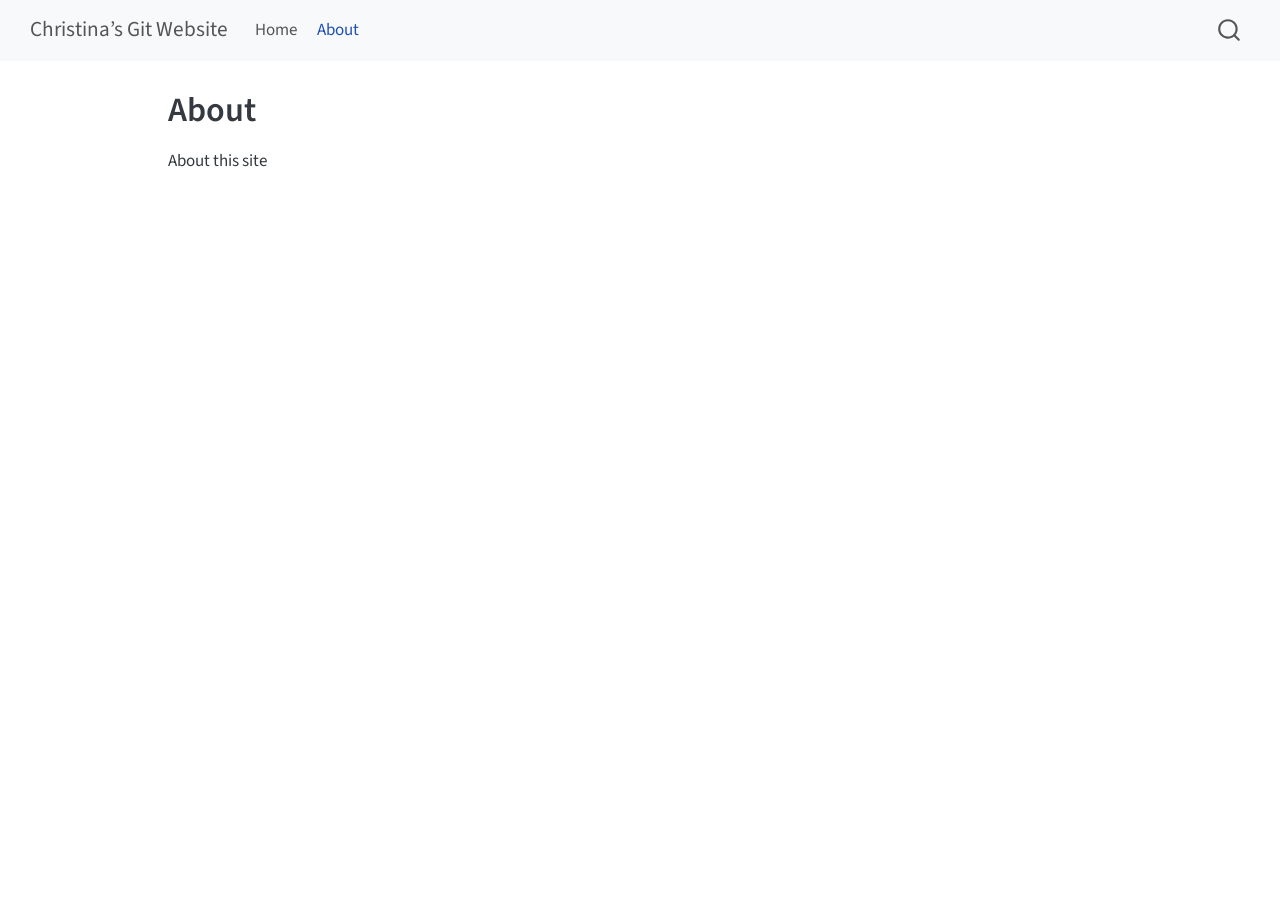
==== docs/about.html @ 49236083 "Create website" ====
<!DOCTYPE html>
<html xmlns="http://www.w3.org/1999/xhtml" lang="en" xml:lang="en"><head>

<meta charset="utf-8">
<meta name="generator" content="quarto-1.7.33">

<meta name="viewport" content="width=device-width, initial-scale=1.0, user-scalable=yes">


<title>About – Christina’s Git Website</title>
<style>
code{white-space: pre-wrap;}
span.smallcaps{font-variant: small-caps;}
div.columns{display: flex; gap: min(4vw, 1.5em);}
div.column{flex: auto; overflow-x: auto;}
div.hanging-indent{margin-left: 1.5em; text-indent: -1.5em;}
ul.task-list{list-style: none;}
ul.task-list li input[type="checkbox"] {
  width: 0.8em;
  margin: 0 0.8em 0.2em -1em; /* quarto-specific, see https://github.com/quarto-dev/quarto-cli/issues/4556 */ 
  vertical-align: middle;
}
</style>


<script src="site_libs/quarto-nav/quarto-nav.js"></script>
<script src="site_libs/quarto-nav/headroom.min.js"></script>
<script src="site_libs/clipboard/clipboard.min.js"></script>
<script src="site_libs/quarto-search/autocomplete.umd.js"></script>
<script src="site_libs/quarto-search/fuse.min.js"></script>
<script src="site_libs/quarto-search/quarto-search.js"></script>
<meta name="quarto:offset" content="./">
<script src="site_libs/quarto-html/quarto.js" type="module"></script>
<script src="site_libs/quarto-html/tabsets/tabsets.js" type="module"></script>
<script src="site_libs/quarto-html/popper.min.js"></script>
<script src="site_libs/quarto-html/tippy.umd.min.js"></script>
<script src="site_libs/quarto-html/anchor.min.js"></script>
<link href="site_libs/quarto-html/tippy.css" rel="stylesheet">
<link href="site_libs/quarto-html/quarto-syntax-highlighting-ea385d0e468b0dd5ea5bf0780b1290d9.css" rel="stylesheet" id="quarto-text-highlighting-styles">
<script src="site_libs/bootstrap/bootstrap.min.js"></script>
<link href="site_libs/bootstrap/bootstrap-icons.css" rel="stylesheet">
<link href="site_libs/bootstrap/bootstrap-c1fac2584b48ed01fb6e278e36375074.min.css" rel="stylesheet" append-hash="true" id="quarto-bootstrap" data-mode="light">
<script id="quarto-search-options" type="application/json">{
  "location": "navbar",
  "copy-button": false,
  "collapse-after": 3,
  "panel-placement": "end",
  "type": "overlay",
  "limit": 50,
  "keyboard-shortcut": [
    "f",
    "/",
    "s"
  ],
  "show-item-context": false,
  "language": {
    "search-no-results-text": "No results",
    "search-matching-documents-text": "matching documents",
    "search-copy-link-title": "Copy link to search",
    "search-hide-matches-text": "Hide additional matches",
    "search-more-match-text": "more match in this document",
    "search-more-matches-text": "more matches in this document",
    "search-clear-button-title": "Clear",
    "search-text-placeholder": "",
    "search-detached-cancel-button-title": "Cancel",
    "search-submit-button-title": "Submit",
    "search-label": "Search"
  }
}</script>


<link rel="stylesheet" href="styles.css">
</head>

<body class="nav-fixed quarto-light">

<div id="quarto-search-results"></div>
  <header id="quarto-header" class="headroom fixed-top">
    <nav class="navbar navbar-expand-lg " data-bs-theme="dark">
      <div class="navbar-container container-fluid">
      <div class="navbar-brand-container mx-auto">
    <a class="navbar-brand" href="./index.html">
    <span class="navbar-title">Christina’s Git Website</span>
    </a>
  </div>
            <div id="quarto-search" class="" title="Search"></div>
          <button class="navbar-toggler" type="button" data-bs-toggle="collapse" data-bs-target="#navbarCollapse" aria-controls="navbarCollapse" role="menu" aria-expanded="false" aria-label="Toggle navigation" onclick="if (window.quartoToggleHeadroom) { window.quartoToggleHeadroom(); }">
  <span class="navbar-toggler-icon"></span>
</button>
          <div class="collapse navbar-collapse" id="navbarCollapse">
            <ul class="navbar-nav navbar-nav-scroll me-auto">
  <li class="nav-item">
    <a class="nav-link" href="./index.html"> 
<span class="menu-text">Home</span></a>
  </li>  
  <li class="nav-item">
    <a class="nav-link active" href="./about.html" aria-current="page"> 
<span class="menu-text">About</span></a>
  </li>  
</ul>
          </div> <!-- /navcollapse -->
            <div class="quarto-navbar-tools">
</div>
      </div> <!-- /container-fluid -->
    </nav>
</header>
<!-- content -->
<div id="quarto-content" class="quarto-container page-columns page-rows-contents page-layout-article page-navbar">
<!-- sidebar -->
<!-- margin-sidebar -->
    <div id="quarto-margin-sidebar" class="sidebar margin-sidebar zindex-bottom">
        
    </div>
<!-- main -->
<main class="content" id="quarto-document-content">

<header id="title-block-header" class="quarto-title-block default">
<div class="quarto-title">
<h1 class="title">About</h1>
</div>



<div class="quarto-title-meta">

    
  
    
  </div>
  


</header>


<p>About this site</p>



</main> <!-- /main -->
<script id="quarto-html-after-body" type="application/javascript">
  window.document.addEventListener("DOMContentLoaded", function (event) {
    const icon = "";
    const anchorJS = new window.AnchorJS();
    anchorJS.options = {
      placement: 'right',
      icon: icon
    };
    anchorJS.add('.anchored');
    const isCodeAnnotation = (el) => {
      for (const clz of el.classList) {
        if (clz.startsWith('code-annotation-')) {                     
          return true;
        }
      }
      return false;
    }
    const onCopySuccess = function(e) {
      // button target
      const button = e.trigger;
      // don't keep focus
      button.blur();
      // flash "checked"
      button.classList.add('code-copy-button-checked');
      var currentTitle = button.getAttribute("title");
      button.setAttribute("title", "Copied!");
      let tooltip;
      if (window.bootstrap) {
        button.setAttribute("data-bs-toggle", "tooltip");
        button.setAttribute("data-bs-placement", "left");
        button.setAttribute("data-bs-title", "Copied!");
        tooltip = new bootstrap.Tooltip(button, 
          { trigger: "manual", 
            customClass: "code-copy-button-tooltip",
            offset: [0, -8]});
        tooltip.show();    
      }
      setTimeout(function() {
        if (tooltip) {
          tooltip.hide();
          button.removeAttribute("data-bs-title");
          button.removeAttribute("data-bs-toggle");
          button.removeAttribute("data-bs-placement");
        }
        button.setAttribute("title", currentTitle);
        button.classList.remove('code-copy-button-checked');
      }, 1000);
      // clear code selection
      e.clearSelection();
    }
    const getTextToCopy = function(trigger) {
        const codeEl = trigger.previousElementSibling.cloneNode(true);
        for (const childEl of codeEl.children) {
          if (isCodeAnnotation(childEl)) {
            childEl.remove();
          }
        }
        return codeEl.innerText;
    }
    const clipboard = new window.ClipboardJS('.code-copy-button:not([data-in-quarto-modal])', {
      text: getTextToCopy
    });
    clipboard.on('success', onCopySuccess);
    if (window.document.getElementById('quarto-embedded-source-code-modal')) {
      const clipboardModal = new window.ClipboardJS('.code-copy-button[data-in-quarto-modal]', {
        text: getTextToCopy,
        container: window.document.getElementById('quarto-embedded-source-code-modal')
      });
      clipboardModal.on('success', onCopySuccess);
    }
      var localhostRegex = new RegExp(/^(?:http|https):\/\/localhost\:?[0-9]*\//);
      var mailtoRegex = new RegExp(/^mailto:/);
        var filterRegex = new RegExp('/' + window.location.host + '/');
      var isInternal = (href) => {
          return filterRegex.test(href) || localhostRegex.test(href) || mailtoRegex.test(href);
      }
      // Inspect non-navigation links and adorn them if external
     var links = window.document.querySelectorAll('a[href]:not(.nav-link):not(.navbar-brand):not(.toc-action):not(.sidebar-link):not(.sidebar-item-toggle):not(.pagination-link):not(.no-external):not([aria-hidden]):not(.dropdown-item):not(.quarto-navigation-tool):not(.about-link)');
      for (var i=0; i<links.length; i++) {
        const link = links[i];
        if (!isInternal(link.href)) {
          // undo the damage that might have been done by quarto-nav.js in the case of
          // links that we want to consider external
          if (link.dataset.originalHref !== undefined) {
            link.href = link.dataset.originalHref;
          }
        }
      }
    function tippyHover(el, contentFn, onTriggerFn, onUntriggerFn) {
      const config = {
        allowHTML: true,
        maxWidth: 500,
        delay: 100,
        arrow: false,
        appendTo: function(el) {
            return el.parentElement;
        },
        interactive: true,
        interactiveBorder: 10,
        theme: 'quarto',
        placement: 'bottom-start',
      };
      if (contentFn) {
        config.content = contentFn;
      }
      if (onTriggerFn) {
        config.onTrigger = onTriggerFn;
      }
      if (onUntriggerFn) {
        config.onUntrigger = onUntriggerFn;
      }
      window.tippy(el, config); 
    }
    const noterefs = window.document.querySelectorAll('a[role="doc-noteref"]');
    for (var i=0; i<noterefs.length; i++) {
      const ref = noterefs[i];
      tippyHover(ref, function() {
        // use id or data attribute instead here
        let href = ref.getAttribute('data-footnote-href') || ref.getAttribute('href');
        try { href = new URL(href).hash; } catch {}
        const id = href.replace(/^#\/?/, "");
        const note = window.document.getElementById(id);
        if (note) {
          return note.innerHTML;
        } else {
          return "";
        }
      });
    }
    const xrefs = window.document.querySelectorAll('a.quarto-xref');
    const processXRef = (id, note) => {
      // Strip column container classes
      const stripColumnClz = (el) => {
        el.classList.remove("page-full", "page-columns");
        if (el.children) {
          for (const child of el.children) {
            stripColumnClz(child);
          }
        }
      }
      stripColumnClz(note)
      if (id === null || id.startsWith('sec-')) {
        // Special case sections, only their first couple elements
        const container = document.createElement("div");
        if (note.children && note.children.length > 2) {
          container.appendChild(note.children[0].cloneNode(true));
          for (let i = 1; i < note.children.length; i++) {
            const child = note.children[i];
            if (child.tagName === "P" && child.innerText === "") {
              continue;
            } else {
              container.appendChild(child.cloneNode(true));
              break;
            }
          }
          if (window.Quarto?.typesetMath) {
            window.Quarto.typesetMath(container);
          }
          return container.innerHTML
        } else {
          if (window.Quarto?.typesetMath) {
            window.Quarto.typesetMath(note);
          }
          return note.innerHTML;
        }
      } else {
        // Remove any anchor links if they are present
        const anchorLink = note.querySelector('a.anchorjs-link');
        if (anchorLink) {
          anchorLink.remove();
        }
        if (window.Quarto?.typesetMath) {
          window.Quarto.typesetMath(note);
        }
        if (note.classList.contains("callout")) {
          return note.outerHTML;
        } else {
          return note.innerHTML;
        }
      }
    }
    for (var i=0; i<xrefs.length; i++) {
      const xref = xrefs[i];
      tippyHover(xref, undefined, function(instance) {
        instance.disable();
        let url = xref.getAttribute('href');
        let hash = undefined; 
        if (url.startsWith('#')) {
          hash = url;
        } else {
          try { hash = new URL(url).hash; } catch {}
        }
        if (hash) {
          const id = hash.replace(/^#\/?/, "");
          const note = window.document.getElementById(id);
          if (note !== null) {
            try {
              const html = processXRef(id, note.cloneNode(true));
              instance.setContent(html);
            } finally {
              instance.enable();
              instance.show();
            }
          } else {
            // See if we can fetch this
            fetch(url.split('#')[0])
            .then(res => res.text())
            .then(html => {
              const parser = new DOMParser();
              const htmlDoc = parser.parseFromString(html, "text/html");
              const note = htmlDoc.getElementById(id);
              if (note !== null) {
                const html = processXRef(id, note);
                instance.setContent(html);
              } 
            }).finally(() => {
              instance.enable();
              instance.show();
            });
          }
        } else {
          // See if we can fetch a full url (with no hash to target)
          // This is a special case and we should probably do some content thinning / targeting
          fetch(url)
          .then(res => res.text())
          .then(html => {
            const parser = new DOMParser();
            const htmlDoc = parser.parseFromString(html, "text/html");
            const note = htmlDoc.querySelector('main.content');
            if (note !== null) {
              // This should only happen for chapter cross references
              // (since there is no id in the URL)
              // remove the first header
              if (note.children.length > 0 && note.children[0].tagName === "HEADER") {
                note.children[0].remove();
              }
              const html = processXRef(null, note);
              instance.setContent(html);
            } 
          }).finally(() => {
            instance.enable();
            instance.show();
          });
        }
      }, function(instance) {
      });
    }
        let selectedAnnoteEl;
        const selectorForAnnotation = ( cell, annotation) => {
          let cellAttr = 'data-code-cell="' + cell + '"';
          let lineAttr = 'data-code-annotation="' +  annotation + '"';
          const selector = 'span[' + cellAttr + '][' + lineAttr + ']';
          return selector;
        }
        const selectCodeLines = (annoteEl) => {
          const doc = window.document;
          const targetCell = annoteEl.getAttribute("data-target-cell");
          const targetAnnotation = annoteEl.getAttribute("data-target-annotation");
          const annoteSpan = window.document.querySelector(selectorForAnnotation(targetCell, targetAnnotation));
          const lines = annoteSpan.getAttribute("data-code-lines").split(",");
          const lineIds = lines.map((line) => {
            return targetCell + "-" + line;
          })
          let top = null;
          let height = null;
          let parent = null;
          if (lineIds.length > 0) {
              //compute the position of the single el (top and bottom and make a div)
              const el = window.document.getElementById(lineIds[0]);
              top = el.offsetTop;
              height = el.offsetHeight;
              parent = el.parentElement.parentElement;
            if (lineIds.length > 1) {
              const lastEl = window.document.getElementById(lineIds[lineIds.length - 1]);
              const bottom = lastEl.offsetTop + lastEl.offsetHeight;
              height = bottom - top;
            }
            if (top !== null && height !== null && parent !== null) {
              // cook up a div (if necessary) and position it 
              let div = window.document.getElementById("code-annotation-line-highlight");
              if (div === null) {
                div = window.document.createElement("div");
                div.setAttribute("id", "code-annotation-line-highlight");
                div.style.position = 'absolute';
                parent.appendChild(div);
              }
              div.style.top = top - 2 + "px";
              div.style.height = height + 4 + "px";
              div.style.left = 0;
              let gutterDiv = window.document.getElementById("code-annotation-line-highlight-gutter");
              if (gutterDiv === null) {
                gutterDiv = window.document.createElement("div");
                gutterDiv.setAttribute("id", "code-annotation-line-highlight-gutter");
                gutterDiv.style.position = 'absolute';
                const codeCell = window.document.getElementById(targetCell);
                const gutter = codeCell.querySelector('.code-annotation-gutter');
                gutter.appendChild(gutterDiv);
              }
              gutterDiv.style.top = top - 2 + "px";
              gutterDiv.style.height = height + 4 + "px";
            }
            selectedAnnoteEl = annoteEl;
          }
        };
        const unselectCodeLines = () => {
          const elementsIds = ["code-annotation-line-highlight", "code-annotation-line-highlight-gutter"];
          elementsIds.forEach((elId) => {
            const div = window.document.getElementById(elId);
            if (div) {
              div.remove();
            }
          });
          selectedAnnoteEl = undefined;
        };
          // Handle positioning of the toggle
      window.addEventListener(
        "resize",
        throttle(() => {
          elRect = undefined;
          if (selectedAnnoteEl) {
            selectCodeLines(selectedAnnoteEl);
          }
        }, 10)
      );
      function throttle(fn, ms) {
      let throttle = false;
      let timer;
        return (...args) => {
          if(!throttle) { // first call gets through
              fn.apply(this, args);
              throttle = true;
          } else { // all the others get throttled
              if(timer) clearTimeout(timer); // cancel #2
              timer = setTimeout(() => {
                fn.apply(this, args);
                timer = throttle = false;
              }, ms);
          }
        };
      }
        // Attach click handler to the DT
        const annoteDls = window.document.querySelectorAll('dt[data-target-cell]');
        for (const annoteDlNode of annoteDls) {
          annoteDlNode.addEventListener('click', (event) => {
            const clickedEl = event.target;
            if (clickedEl !== selectedAnnoteEl) {
              unselectCodeLines();
              const activeEl = window.document.querySelector('dt[data-target-cell].code-annotation-active');
              if (activeEl) {
                activeEl.classList.remove('code-annotation-active');
              }
              selectCodeLines(clickedEl);
              clickedEl.classList.add('code-annotation-active');
            } else {
              // Unselect the line
              unselectCodeLines();
              clickedEl.classList.remove('code-annotation-active');
            }
          });
        }
    const findCites = (el) => {
      const parentEl = el.parentElement;
      if (parentEl) {
        const cites = parentEl.dataset.cites;
        if (cites) {
          return {
            el,
            cites: cites.split(' ')
          };
        } else {
          return findCites(el.parentElement)
        }
      } else {
        return undefined;
      }
    };
    var bibliorefs = window.document.querySelectorAll('a[role="doc-biblioref"]');
    for (var i=0; i<bibliorefs.length; i++) {
      const ref = bibliorefs[i];
      const citeInfo = findCites(ref);
      if (citeInfo) {
        tippyHover(citeInfo.el, function() {
          var popup = window.document.createElement('div');
          citeInfo.cites.forEach(function(cite) {
            var citeDiv = window.document.createElement('div');
            citeDiv.classList.add('hanging-indent');
            citeDiv.classList.add('csl-entry');
            var biblioDiv = window.document.getElementById('ref-' + cite);
            if (biblioDiv) {
              citeDiv.innerHTML = biblioDiv.innerHTML;
            }
            popup.appendChild(citeDiv);
          });
          return popup.innerHTML;
        });
      }
    }
  });
  </script>
</div> <!-- /content -->




</body></html>
---- docs/site_libs/quarto-html/tippy.css ----
.tippy-box[data-animation=fade][data-state=hidden]{opacity:0}[data-tippy-root]{max-width:calc(100vw - 10px)}.tippy-box{position:relative;background-color:#333;color:#fff;border-radius:4px;font-size:14px;line-height:1.4;white-space:normal;outline:0;transition-property:transform,visibility,opacity}.tippy-box[data-placement^=top]>.tippy-arrow{bottom:0}.tippy-box[data-placement^=top]>.tippy-arrow:before{bottom:-7px;left:0;border-width:8px 8px 0;border-top-color:initial;transform-origin:center top}.tippy-box[data-placement^=bottom]>.tippy-arrow{top:0}.tippy-box[data-placement^=bottom]>.tippy-arrow:before{top:-7px;left:0;border-width:0 8px 8px;border-bottom-color:initial;transform-origin:center bottom}.tippy-box[data-placement^=left]>.tippy-arrow{right:0}.tippy-box[data-placement^=left]>.tippy-arrow:before{border-width:8px 0 8px 8px;border-left-color:initial;right:-7px;transform-origin:center left}.tippy-box[data-placement^=right]>.tippy-arrow{left:0}.tippy-box[data-placement^=right]>.tippy-arrow:before{left:-7px;border-width:8px 8px 8px 0;border-right-color:initial;transform-origin:center right}.tippy-box[data-inertia][data-state=visible]{transition-timing-function:cubic-bezier(.54,1.5,.38,1.11)}.tippy-arrow{width:16px;height:16px;color:#333}.tippy-arrow:before{content:"";position:absolute;border-color:transparent;border-style:solid}.tippy-content{position:relative;padding:5px 9px;z-index:1}
---- docs/site_libs/quarto-html/quarto-syntax-highlighting-ea385d0e468b0dd5ea5bf0780b1290d9.css ----
/* quarto syntax highlight colors */
:root {
  --quarto-hl-ot-color: #003B4F;
  --quarto-hl-at-color: #657422;
  --quarto-hl-ss-color: #20794D;
  --quarto-hl-an-color: #5E5E5E;
  --quarto-hl-fu-color: #4758AB;
  --quarto-hl-st-color: #20794D;
  --quarto-hl-cf-color: #003B4F;
  --quarto-hl-op-color: #5E5E5E;
  --quarto-hl-er-color: #AD0000;
  --quarto-hl-bn-color: #AD0000;
  --quarto-hl-al-color: #AD0000;
  --quarto-hl-va-color: #111111;
  --quarto-hl-bu-color: inherit;
  --quarto-hl-ex-color: inherit;
  --quarto-hl-pp-color: #AD0000;
  --quarto-hl-in-color: #5E5E5E;
  --quarto-hl-vs-color: #20794D;
  --quarto-hl-wa-color: #5E5E5E;
  --quarto-hl-do-color: #5E5E5E;
  --quarto-hl-im-color: #00769E;
  --quarto-hl-ch-color: #20794D;
  --quarto-hl-dt-color: #AD0000;
  --quarto-hl-fl-color: #AD0000;
  --quarto-hl-co-color: #5E5E5E;
  --quarto-hl-cv-color: #5E5E5E;
  --quarto-hl-cn-color: #8f5902;
  --quarto-hl-sc-color: #5E5E5E;
  --quarto-hl-dv-color: #AD0000;
  --quarto-hl-kw-color: #003B4F;
}

/* other quarto variables */
:root {
  --quarto-font-monospace: SFMono-Regular, Menlo, Monaco, Consolas, "Liberation Mono", "Courier New", monospace;
}

/* syntax highlight based on Pandoc's rules */
pre > code.sourceCode > span {
  color: #003B4F;
}

code.sourceCode > span {
  color: #003B4F;
}

div.sourceCode,
div.sourceCode pre.sourceCode {
  color: #003B4F;
}

/* Normal */
code span {
  color: #003B4F;
}

/* Alert */
code span.al {
  color: #AD0000;
  font-style: inherit;
}

/* Annotation */
code span.an {
  color: #5E5E5E;
  font-style: inherit;
}

/* Attribute */
code span.at {
  color: #657422;
  font-style: inherit;
}

/* BaseN */
code span.bn {
  color: #AD0000;
  font-style: inherit;
}

/* BuiltIn */
code span.bu {
  font-style: inherit;
}

/* ControlFlow */
code span.cf {
  color: #003B4F;
  font-weight: bold;
  font-style: inherit;
}

/* Char */
code span.ch {
  color: #20794D;
  font-style: inherit;
}

/* Constant */
code span.cn {
  color: #8f5902;
  font-style: inherit;
}

/* Comment */
code span.co {
  color: #5E5E5E;
  font-style: inherit;
}

/* CommentVar */
code span.cv {
  color: #5E5E5E;
  font-style: italic;
}

/* Documentation */
code span.do {
  color: #5E5E5E;
  font-style: italic;
}

/* DataType */
code span.dt {
  color: #AD0000;
  font-style: inherit;
}

/* DecVal */
code span.dv {
  color: #AD0000;
  font-style: inherit;
}

/* Error */
code span.er {
  color: #AD0000;
  font-style: inherit;
}

/* Extension */
code span.ex {
  font-style: inherit;
}

/* Float */
code span.fl {
  color: #AD0000;
  font-style: inherit;
}

/* Function */
code span.fu {
  color: #4758AB;
  font-style: inherit;
}

/* Import */
code span.im {
  color: #00769E;
  font-style: inherit;
}

/* Information */
code span.in {
  color: #5E5E5E;
  font-style: inherit;
}

/* Keyword */
code span.kw {
  color: #003B4F;
  font-weight: bold;
  font-style: inherit;
}

/* Operator */
code span.op {
  color: #5E5E5E;
  font-style: inherit;
}

/* Other */
code span.ot {
  color: #003B4F;
  font-style: inherit;
}

/* Preprocessor */
code span.pp {
  color: #AD0000;
  font-style: inherit;
}

/* SpecialChar */
code span.sc {
  color: #5E5E5E;
  font-style: inherit;
}

/* SpecialString */
code span.ss {
  color: #20794D;
  font-style: inherit;
}

/* String */
code span.st {
  color: #20794D;
  font-style: inherit;
}

/* Variable */
code span.va {
  color: #111111;
  font-style: inherit;
}

/* VerbatimString */
code span.vs {
  color: #20794D;
  font-style: inherit;
}

/* Warning */
code span.wa {
  color: #5E5E5E;
  font-style: italic;
}

.prevent-inlining {
  content: "</";
}

/*# sourceMappingURL=538754cbb4183396a2435bcb80637e05.css.map */
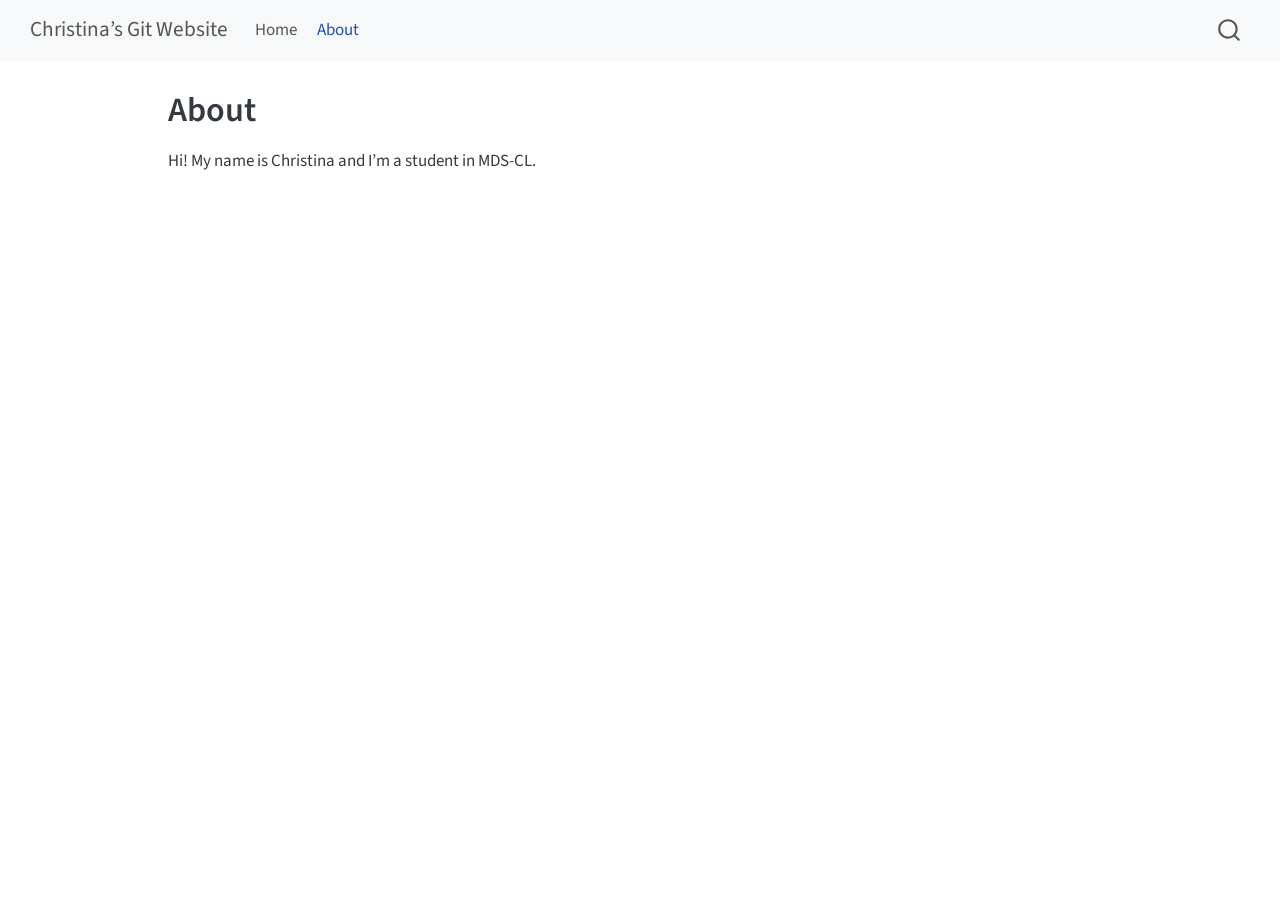
==== commit 20f2bad5: "rendered html" ====
--- a/docs/about.html
+++ b/docs/about.html
@@ -133,7 +133,7 @@
 </header>
 
 
-<p>About this site</p>
+<p>Hi! My name is Christina and I’m a student in MDS-CL.</p>
 
 
 
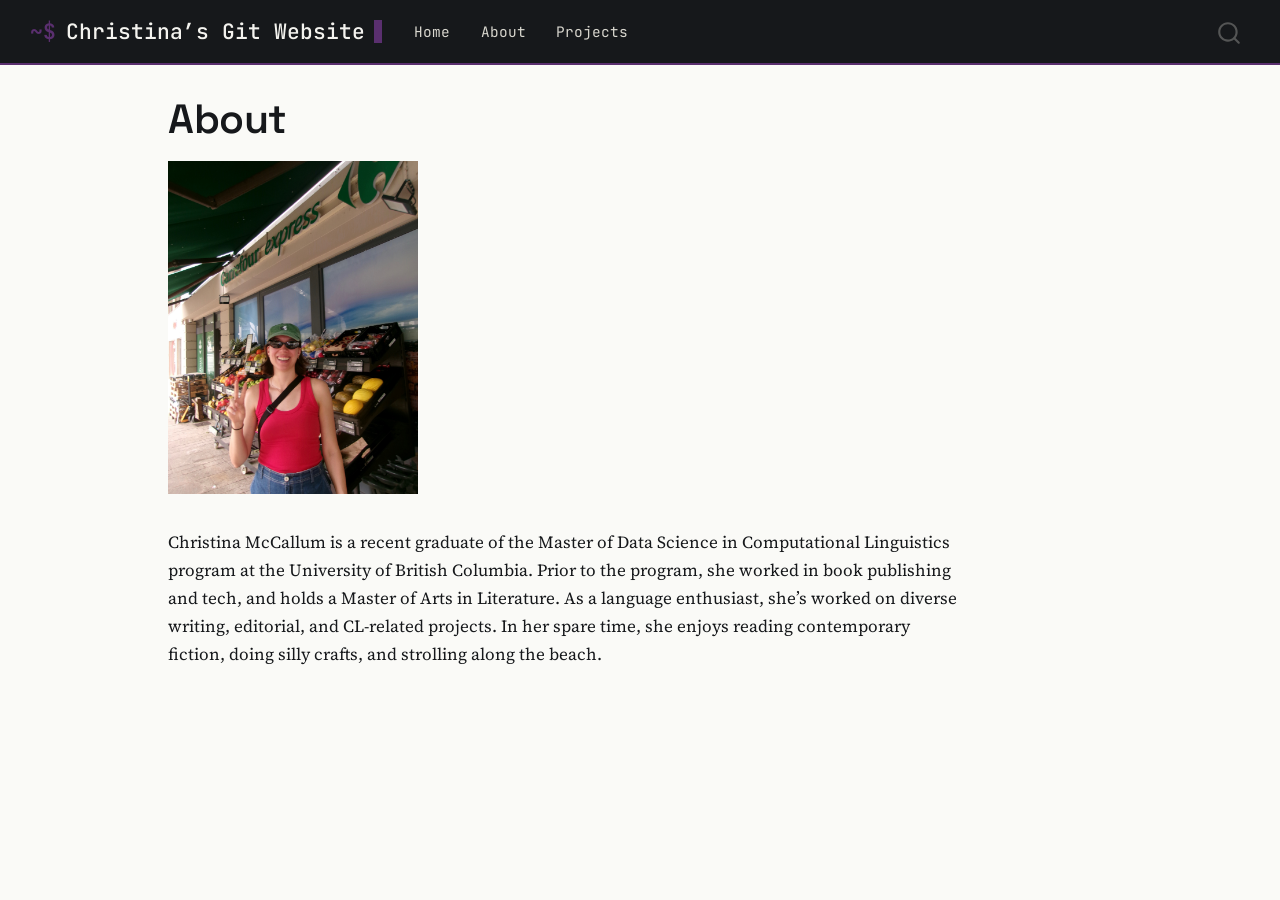
==== commit 26f5454e: "Newest changes" ====
--- a/docs/about.html
+++ b/docs/about.html
@@ -97,6 +97,10 @@
     <a class="nav-link active" href="./about.html" aria-current="page"> 
 <span class="menu-text">About</span></a>
   </li>  
+  <li class="nav-item">
+    <a class="nav-link" href="./projects.html"> 
+<span class="menu-text">Projects</span></a>
+  </li>  
 </ul>
           </div> <!-- /navcollapse -->
             <div class="quarto-navbar-tools">
@@ -133,7 +137,12 @@
 </header>
 
 
-<p>Hi! My name is Christina and I’m a student in MDS-CL.</p>
+<div class="quarto-figure quarto-figure-left">
+<figure class="figure">
+<p><img src="images/me.jpeg" class="img-fluid quarto-figure quarto-figure-left figure-img" width="250"></p>
+</figure>
+</div>
+<p>Christina McCallum is a recent graduate of the Master of Data Science in Computational Linguistics program at the University of British Columbia. Prior to the program, she worked in book publishing and tech, and holds a Master of Arts in Literature. As a language enthusiast, she’s worked on diverse writing, editorial, and CL-related projects. In her spare time, she enjoys reading contemporary fiction, doing silly crafts, and strolling along the beach.</p>
 
 
 
--- a/docs/styles.css
+++ b/docs/styles.css
@@ -0,0 +1,206 @@
+/* css styles */
+/* ============================================
+   Fonts
+   ============================================ */
+@import url('https://fonts.googleapis.com/css2?family=Space+Grotesk:wght@500;600;700&family=Source+Serif+4:opsz,wght@8..60,400;8..60,600&family=JetBrains+Mono:wght@400;500&display=swap');
+
+:root {
+  --bg: #FAFAF7;
+  --ink: #16181B;
+  --ink-soft: #645b69;
+  --accent: #5a2f6f;
+  --accent-soft: #eae4ef;
+  --rule: #E3E1DB;
+
+  --font-display: "Space Grotesk", sans-serif;
+  --font-body: "Source Serif 4", Georgia, serif;
+  --font-mono: "JetBrains Mono", ui-monospace, monospace;
+}
+
+/* ============================================
+   Base
+   ============================================ */
+body {
+  font-family: var(--font-body);
+  color: var(--ink);
+  background-color: var(--bg);
+  line-height: 1.65;
+}
+
+h1, h2, h3, h4 {
+  font-family: var(--font-display);
+  color: var(--ink);
+  font-weight: 600;
+  letter-spacing: -0.01em;
+}
+
+h1 { font-size: 2.4rem; }
+h2 {
+  font-size: 1.5rem;
+  margin-top: 3rem;
+  padding-bottom: 0.4rem;
+  border-bottom: 1px solid var(--rule);
+}
+
+/* "// section" style eyebrow — use on a <p class="eyebrow"> above a heading */
+.eyebrow {
+  font-family: var(--font-mono);
+  font-size: 0.78rem;
+  color: var(--accent);
+  text-transform: lowercase;
+  letter-spacing: 0.02em;
+  margin-bottom: 0.25rem;
+}
+.eyebrow::before { content: "// "; opacity: 0.6; }
+
+a {
+  color: var(--accent);
+  text-decoration-thickness: 1px;
+  text-underline-offset: 3px;
+}
+a:hover { color: var(--ink); }
+
+/* ============================================
+   Navbar — terminal-prompt styling
+   ============================================ */
+.navbar {
+  background-color: var(--ink) !important;
+  border-bottom: 2px solid var(--accent);
+}
+
+.navbar-title,
+.navbar-brand {
+  font-family: var(--font-mono) !important;
+  font-weight: 500;
+  color: #F4F3EF !important;
+  display: flex;
+  align-items: center;
+}
+
+.navbar-title::before {
+  content: "~$";
+  color: var(--accent);
+  margin-right: 0.5em;
+  font-weight: 600;
+}
+
+.navbar-title::after {
+  content: "";
+  display: inline-block;
+  width: 8px;
+  height: 1.1em;
+  margin-left: 0.4em;
+  background: var(--accent);
+  animation: blink 1.1s steps(1) infinite;
+}
+
+@keyframes blink {
+  50% { opacity: 0; }
+}
+
+@media (prefers-reduced-motion: reduce) {
+  .navbar-title::after { animation: none; }
+}
+
+.navbar-nav .nav-link {
+  font-family: var(--font-mono);
+  font-size: 0.85rem;
+  color: #D8D6CE !important;
+  padding: 0.5rem 0.9rem !important;
+  transition: color 0.15s ease;
+}
+
+.navbar-nav .nav-link:hover {
+  color: var(--accent) !important;
+}
+
+/* ============================================
+   Table of contents
+   ============================================ */
+#TOC {
+  font-family: var(--font-mono);
+  font-size: 0.82rem;
+  border-left: 1px solid var(--rule);
+  padding-left: 1rem;
+}
+
+#TOC .toc-title {
+  text-transform: lowercase;
+  color: var(--ink-soft);
+}
+
+#TOC a { color: var(--ink-soft); }
+#TOC a:hover, #TOC a.active { color: var(--accent); }
+
+/* ============================================
+   Code blocks
+   ============================================ */
+pre, code {
+  font-family: var(--font-mono);
+  font-size: 0.88rem;
+}
+
+div.sourceCode {
+  background-color: var(--ink);
+  border-radius: 6px;
+  border: 1px solid var(--rule);
+}
+
+div.sourceCode pre code { color: #e9e4ef; }
+
+/* ============================================
+   Projects grid (used on projects.qmd)
+   ============================================ */
+.project-grid {
+  display: grid;
+  grid-template-columns: repeat(auto-fill, minmax(260px, 1fr));
+  gap: 1.5rem;
+  margin-top: 2rem;
+}
+
+.project-card {
+  border: 1px solid var(--rule);
+  border-top: 3px solid var(--accent);
+  border-radius: 4px;
+  padding: 1.25rem 1.4rem;
+  background: #FFFFFF;
+  transition: transform 0.15s ease, box-shadow 0.15s ease;
+}
+
+.project-card:hover {
+  transform: translateY(-3px);
+  box-shadow: 0 8px 20px rgba(22, 24, 27, 0.08);
+}
+
+.project-card h3 {
+  font-size: 1.1rem;
+  margin-top: 0;
+  margin-bottom: 0.4rem;
+}
+
+.project-card p {
+  font-size: 0.92rem;
+  color: var(--ink-soft);
+  margin-bottom: 0.75rem;
+}
+
+.project-tags {
+  display: flex;
+  flex-wrap: wrap;
+  gap: 0.4rem;
+}
+
+.project-tags span {
+  font-family: var(--font-mono);
+  font-size: 0.72rem;
+  background: var(--accent-soft);
+  color: var(--accent);
+  padding: 0.15rem 0.5rem;
+  border-radius: 3px;
+}
+
+.project-link {
+  font-family: var(--font-mono);
+  font-size: 0.82rem;
+  font-weight: 500;
+}
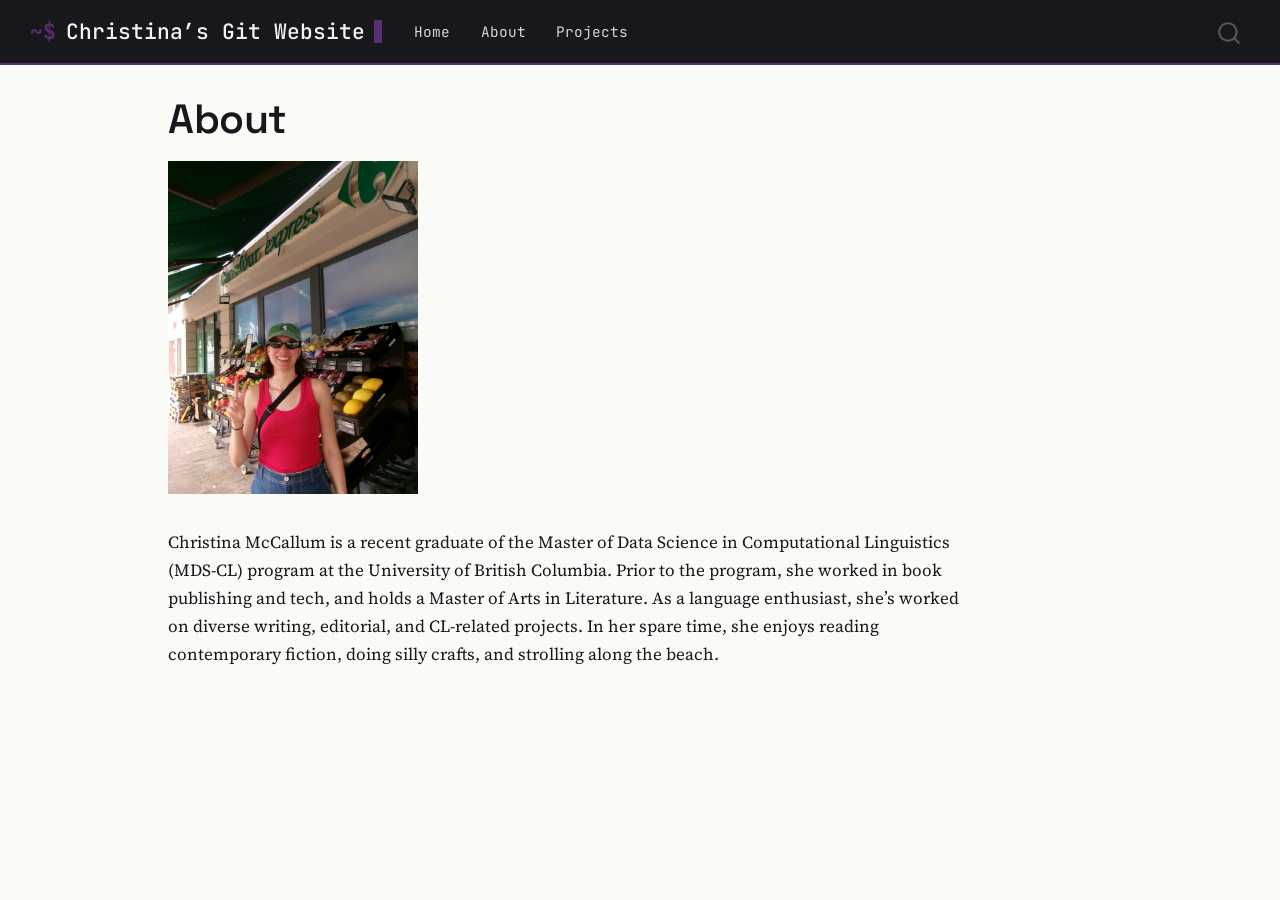
==== commit a3e528ff: "Small wording changes" ====
--- a/docs/about.html
+++ b/docs/about.html
@@ -142,7 +142,7 @@
 <p><img src="images/me.jpeg" class="img-fluid quarto-figure quarto-figure-left figure-img" width="250"></p>
 </figure>
 </div>
-<p>Christina McCallum is a recent graduate of the Master of Data Science in Computational Linguistics program at the University of British Columbia. Prior to the program, she worked in book publishing and tech, and holds a Master of Arts in Literature. As a language enthusiast, she’s worked on diverse writing, editorial, and CL-related projects. In her spare time, she enjoys reading contemporary fiction, doing silly crafts, and strolling along the beach.</p>
+<p>Christina McCallum is a recent graduate of the Master of Data Science in Computational Linguistics (MDS-CL) program at the University of British Columbia. Prior to the program, she worked in book publishing and tech, and holds a Master of Arts in Literature. As a language enthusiast, she’s worked on diverse writing, editorial, and CL-related projects. In her spare time, she enjoys reading contemporary fiction, doing silly crafts, and strolling along the beach.</p>
 
 
 
